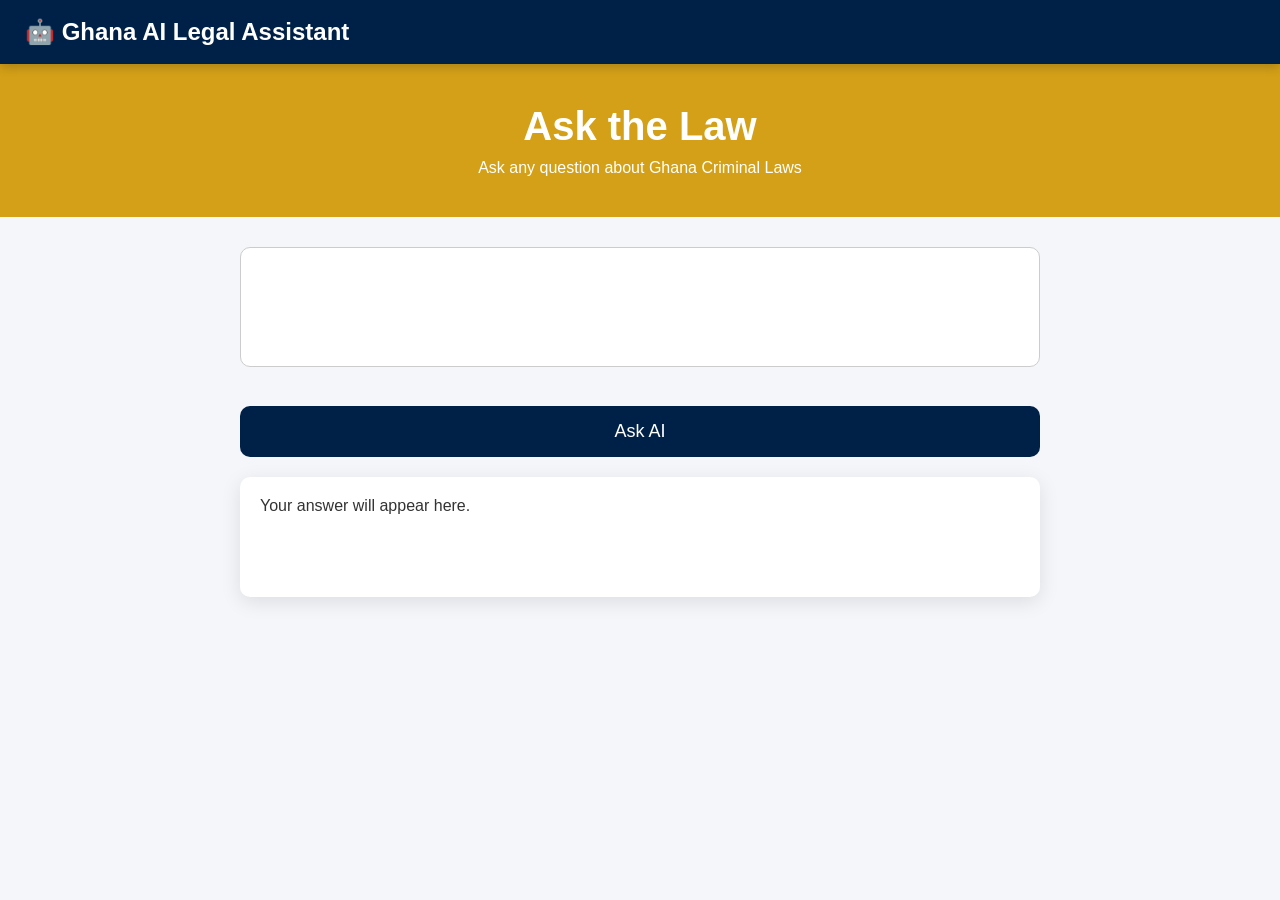
==== ai.html @ bd6d74a7 "Add HTML files for reader, settings, and splash pages - Created reader.html for displaying legal tex" ====
<!DOCTYPE html>
<html lang="en">
<head>
    <meta charset="UTF-8">
    <meta name="viewport" content="width=device-width, initial-scale=1.0">
    <title>AI Legal Assistant</title>

    <link rel="stylesheet" href="css/style.css">
</head>

<body>

<header class="top-bar">
    <h2>🤖 Ghana AI Legal Assistant</h2>
</header>

<section class="hero">

    <h1>Ask the Law</h1>

    <p>Ask any question about Ghana Criminal Laws</p>

</section>

<div class="ai-container">

    <textarea
        id="question"
        placeholder="Example: What is stealing?">
    </textarea>

    <button id="askBtn">
        Ask AI
    </button>

    <div id="answer">

        Your answer will appear here.

    </div>

</div>

<script src="js/ai.js"></script>

</body>
</html>
---- css/style.css ----
*{
    margin:0;
    padding:0;
    box-sizing:border-box;
    font-family:Arial,sans-serif;
}

body{
    background:#f4f6f9;
    color:#333;
}

.top-bar{
    background:#002147;
    color:#fff;
    display:flex;
    justify-content:space-between;
    align-items:center;
    padding:18px 25px;
    position:sticky;
    top:0;
    z-index:1000;
    box-shadow:0 3px 10px rgba(0,0,0,.2);
}

.logo{
    font-size:24px;
    font-weight:bold;
}

.user{
    font-size:15px;
}

.user{
    font-size:16px;
}

.hero{
    background:#d4a017;
    color:white;
    text-align:center;
    padding:40px 20px;
}

.hero h1{
    font-size:40px;
    margin-bottom:10px;
}

.hero input{
    width:80%;
    max-width:650px;
    padding:18px;
    border:none;
    border-radius:40px;
    font-size:18px;
    outline:none;
    box-shadow:0 8px 20px rgba(0,0,0,.2);
}

.dashboard{
    display:grid;
    grid-template-columns:repeat(auto-fit,minmax(250px,1fr));
    gap:20px;
    padding:25px;
}

.dashboard-card{
    background:white;
    border-radius:15px;
    padding:25px;
    text-align:center;
    cursor:pointer;
    box-shadow:0 5px 20px rgba(0,0,0,.15);
    transition:.3s;
}

.dashboard-card:hover{
    transform:translateY(-8px);
}

.icon{
    font-size:50px;
    margin-bottom:15px;
}

.dashboard-card h2{
    color:#002147;
    margin:15px 0;
}

.dashboard-card p{
    color:#777;
}
textarea{

width:100%;

height:150px;

padding:15px;

font-size:16px;

border-radius:10px;

border:1px solid #ccc;

margin-bottom:20px;

resize:none;

}

#answer{

margin-top:25px;

background:white;

padding:20px;

border-radius:10px;

box-shadow:0 5px 20px rgba(0,0,0,.1);

}
.law-content{
    max-width:900px;
    margin:30px auto;
    background:#fff;
    padding:30px;
    border-radius:15px;
    box-shadow:0 10px 20px rgba(0,0,0,.15);
    line-height:1.8;
    font-size:18px;
}

#bookmarkBtn{
    margin-top:30px;
    padding:15px 30px;
    background:#002147;
    color:white;
    border:none;
    border-radius:10px;
    cursor:pointer;
    font-size:16px;
}

#bookmarkBtn:hover{
    background:#003d80;
}
.reader-buttons{
    display:flex;
    justify-content:center;
    gap:15px;
    flex-wrap:wrap;
    margin-top:30px;
}

.reader-buttons button{
    padding:14px 22px;
    border:none;
    border-radius:10px;
    background:#002147;
    color:white;
    cursor:pointer;
    font-size:16px;
    transition:.3s;
}

.reader-buttons button:hover{
    background:#004080;
}
#menuBtn{
    background:none;
    border:none;
    color:white;
    font-size:28px;
    cursor:pointer;
}

.side-menu{
    position:fixed;
    top:0;
    left:-260px;
    width:250px;
    height:100%;
    background:#002147;
    transition:left .3s ease;
    padding-top:70px;
    z-index:2000;
}

.side-menu.open{
    left:0;
}

.side-menu a{
    display:block;
    color:white;
    text-decoration:none;
    padding:15px 20px;
    font-size:18px;
}

.side-menu a:hover{
    background:#003366;
}
.dark-mode{
    background:#121212;
    color:white;
}

.dark-mode .dashboard-card,
.dark-mode .law-content{
    background:#1f1f1f;
    color:white;
}

.dark-mode .top-bar{
    background:#000;
}

.dark-mode .hero{
    background:#333;
}

.dark-mode button{
    background:#444;
}
.splash-page{
    display:flex;
    justify-content:center;
    align-items:center;
    height:100vh;
    background:#002147;
    color:white;
}

.splash{
    text-align:center;
}

.logo-image{
    width:120px;
    height:120px;
    margin-bottom:20px;
}

.loader{
    width:50px;
    height:50px;
    margin:30px auto;
    border:5px solid white;
    border-top:5px solid gold;
    border-radius:50%;
    animation:spin 1s linear infinite;
}

@keyframes spin{

    from{
        transform:rotate(0deg);
    }

    to{
        transform:rotate(360deg);
    }

}
/* Side Menu */
.side-menu{
    position: fixed;
    top: 0;
    left: -260px;
    width: 250px;
    height: 100%;
    background: #002147;
    padding-top: 70px;
    transition: 0.3s;
    z-index: 1000;
}

.side-menu.open{
    left: 0;
}

.side-menu a{
    display: block;
    color: white;
    text-decoration: none;
    padding: 15px 25px;
    font-size: 18px;
}

.side-menu a:hover{
    background: #d4a017;
}

#menuBtn{
    background: none;
    border: none;
    color: white;
    font-size: 28px;
    cursor: pointer;
}
.law-content{
    background:white;
    margin:20px;
    padding:25px;
    border-radius:12px;
    box-shadow:0 4px 15px rgba(0,0,0,0.1);
    line-height:1.8;
    font-size:18px;
}

.reader-buttons{
    display:flex;
    justify-content:center;
    gap:15px;
    flex-wrap:wrap;
    margin:20px;
}

.reader-buttons button{
    background:#002147;
    color:white;
    border:none;
    padding:12px 20px;
    border-radius:8px;
    cursor:pointer;
}

.reader-buttons button:hover{
    background:#004080;
}
.ai-container{

    width:90%;
    max-width:800px;

    margin:30px auto;

}

#question{

    width:100%;

    height:120px;

    padding:15px;

    font-size:18px;

    border-radius:10px;

}

#askBtn{

    margin-top:15px;

    width:100%;

    padding:15px;

    background:#002147;

    color:white;

    border:none;

    border-radius:10px;

    cursor:pointer;

    font-size:18px;

}

#answer{

    margin-top:20px;

    background:white;

    padding:20px;

    border-radius:10px;

    min-height:120px;

}
.reader-buttons button:disabled {
    opacity: 0.4;
    cursor: not-allowed;
}
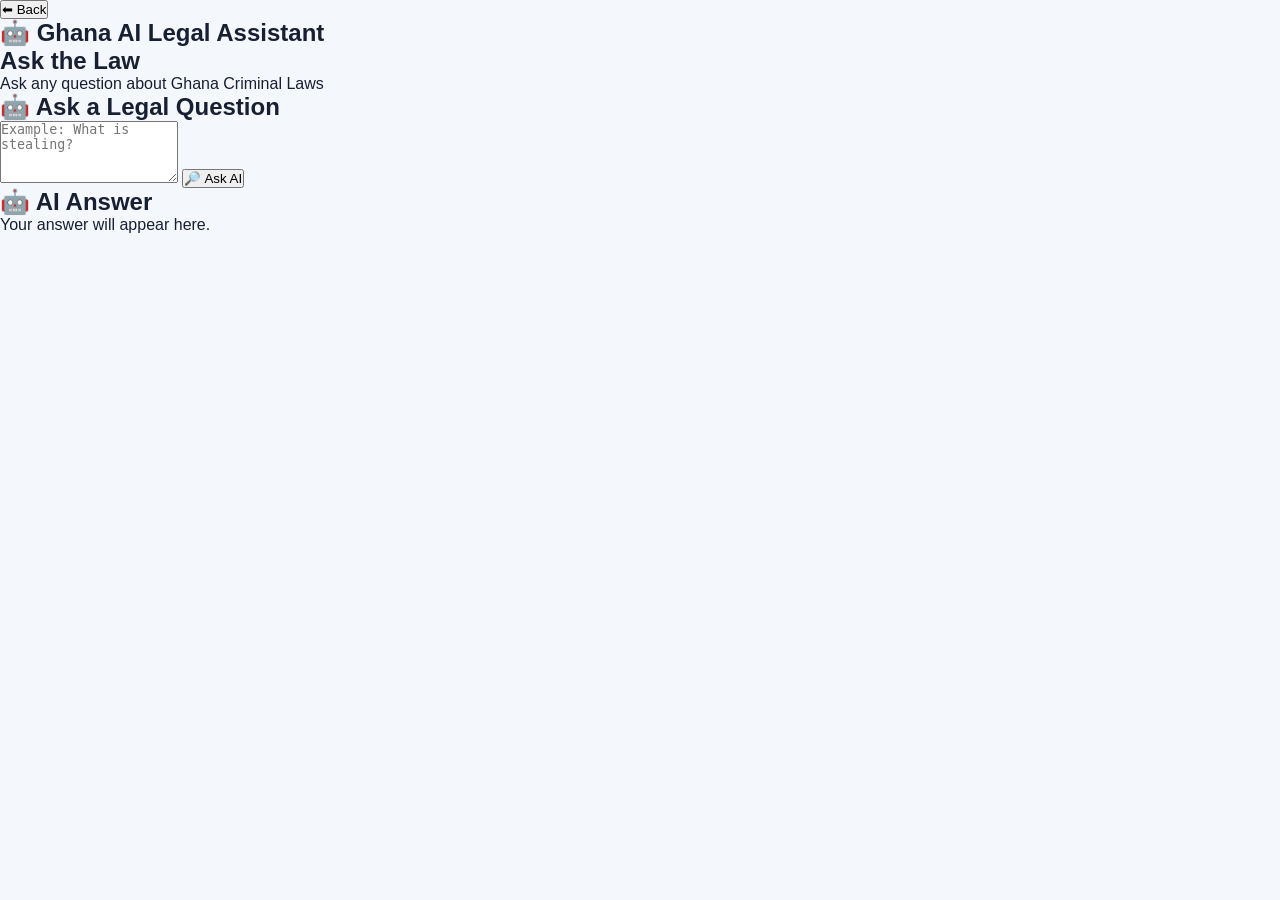
==== commit 10558016: "feat: enhance law reader functionality and UI - Implement modern side menu with close functionality " ====
--- a/ai.html
+++ b/ai.html
@@ -1,47 +1,133 @@
 <!DOCTYPE html>
 <html lang="en">
+
 <head>
+
     <meta charset="UTF-8">
-    <meta name="viewport" content="width=device-width, initial-scale=1.0">
+
+    <meta
+        name="viewport"
+        content="width=device-width, initial-scale=1.0"
+    >
+
     <title>AI Legal Assistant</title>
 
-    <link rel="stylesheet" href="css/style.css">
+    <link
+        rel="stylesheet"
+        href="css/style.css"
+    >
+
 </head>
+
 
 <body>
 
+
 <header class="top-bar">
-    <h2>🤖 Ghana AI Legal Assistant</h2>
+
+    <button onclick="history.back()">
+        ⬅ Back
+    </button>
+
+    <h2>
+        🤖 Ghana AI Legal Assistant
+    </h2>
+
 </header>
+
 
 <section class="hero">
 
-    <h1>Ask the Law</h1>
+    <h1>
+        Ask the Law
+    </h1>
 
-    <p>Ask any question about Ghana Criminal Laws</p>
+    <p>
+        Ask any question about Ghana Criminal Laws
+    </p>
 
 </section>
 
+
 <div class="ai-container">
 
-    <textarea
-        id="question"
-        placeholder="Example: What is stealing?">
-    </textarea>
 
-    <button id="askBtn">
-        Ask AI
-    </button>
+    <!-- ============================= -->
+    <!-- QUESTION BOX -->
+    <!-- ============================= -->
 
-    <div id="answer">
+    <div class="ai-question">
 
-        Your answer will appear here.
+        <h2>
+            🤖 Ask a Legal Question
+        </h2>
+
+        <textarea
+            id="question"
+            placeholder="Example: What is stealing?"
+            rows="4"
+        ></textarea>
+
+        <button id="askBtn">
+            🔎 Ask AI
+        </button>
 
     </div>
 
+
+    <!-- ============================= -->
+    <!-- ANSWER -->
+    <!-- ============================= -->
+
+    <div
+        id="answer"
+        class="ai-answer"
+    >
+
+        <h2>
+            🤖 AI Answer
+        </h2>
+
+        <p>
+            Your answer will appear here.
+        </p>
+
+    </div>
+
+
+    <!-- ============================= -->
+    <!-- FOLLOW-UP QUESTION -->
+    <!-- ============================= -->
+
+    <div
+        id="followUpBox"
+        class="ai-question"
+        style="display:none;"
+    >
+
+        <h2>
+            💬 Ask a Follow-up Question
+        </h2>
+
+        <textarea
+            id="followUpQuestion"
+            placeholder="Ask another question about this law..."
+            rows="3"
+        ></textarea>
+
+        <button id="followUpBtn">
+            🔎 Ask Follow-up
+        </button>
+
+    </div>
+
+
 </div>
+
 
 <script src="js/ai.js"></script>
 
+
 </body>
+
 </html>
--- a/css/style.css
+++ b/css/style.css
@@ -1,400 +1,1223 @@
-*{
-    margin:0;
-    padding:0;
-    box-sizing:border-box;
-    font-family:Arial,sans-serif;
-}
-
-body{
-    background:#f4f6f9;
-    color:#333;
-}
-
-.top-bar{
-    background:#002147;
-    color:#fff;
-    display:flex;
-    justify-content:space-between;
-    align-items:center;
-    padding:18px 25px;
-    position:sticky;
-    top:0;
-    z-index:1000;
-    box-shadow:0 3px 10px rgba(0,0,0,.2);
-}
-
-.logo{
-    font-size:24px;
-    font-weight:bold;
-}
-
-.user{
-    font-size:15px;
-}
-
-.user{
-    font-size:16px;
-}
-
-.hero{
-    background:#d4a017;
-    color:white;
-    text-align:center;
-    padding:40px 20px;
-}
-
-.hero h1{
-    font-size:40px;
-    margin-bottom:10px;
-}
-
-.hero input{
-    width:80%;
-    max-width:650px;
-    padding:18px;
-    border:none;
-    border-radius:40px;
-    font-size:18px;
-    outline:none;
-    box-shadow:0 8px 20px rgba(0,0,0,.2);
-}
-
-.dashboard{
-    display:grid;
-    grid-template-columns:repeat(auto-fit,minmax(250px,1fr));
-    gap:20px;
-    padding:25px;
-}
-
-.dashboard-card{
-    background:white;
-    border-radius:15px;
-    padding:25px;
-    text-align:center;
-    cursor:pointer;
-    box-shadow:0 5px 20px rgba(0,0,0,.15);
-    transition:.3s;
-}
-
-.dashboard-card:hover{
-    transform:translateY(-8px);
-}
-
-.icon{
-    font-size:50px;
-    margin-bottom:15px;
-}
-
-.dashboard-card h2{
-    color:#002147;
-    margin:15px 0;
-}
-
-.dashboard-card p{
-    color:#777;
-}
-textarea{
-
-width:100%;
-
-height:150px;
-
-padding:15px;
-
-font-size:16px;
-
-border-radius:10px;
-
-border:1px solid #ccc;
-
-margin-bottom:20px;
-
-resize:none;
-
-}
-
-#answer{
-
-margin-top:25px;
-
-background:white;
-
-padding:20px;
-
-border-radius:10px;
-
-box-shadow:0 5px 20px rgba(0,0,0,.1);
-
-}
-.law-content{
-    max-width:900px;
-    margin:30px auto;
-    background:#fff;
-    padding:30px;
-    border-radius:15px;
-    box-shadow:0 10px 20px rgba(0,0,0,.15);
-    line-height:1.8;
-    font-size:18px;
-}
-
-#bookmarkBtn{
-    margin-top:30px;
-    padding:15px 30px;
-    background:#002147;
-    color:white;
-    border:none;
-    border-radius:10px;
-    cursor:pointer;
-    font-size:16px;
-}
-
-#bookmarkBtn:hover{
-    background:#003d80;
-}
-.reader-buttons{
-    display:flex;
-    justify-content:center;
-    gap:15px;
-    flex-wrap:wrap;
-    margin-top:30px;
-}
-
-.reader-buttons button{
-    padding:14px 22px;
-    border:none;
-    border-radius:10px;
-    background:#002147;
-    color:white;
-    cursor:pointer;
-    font-size:16px;
-    transition:.3s;
-}
-
-.reader-buttons button:hover{
-    background:#004080;
-}
-#menuBtn{
-    background:none;
-    border:none;
-    color:white;
-    font-size:28px;
-    cursor:pointer;
-}
-
-.side-menu{
-    position:fixed;
-    top:0;
-    left:-260px;
-    width:250px;
-    height:100%;
-    background:#002147;
-    transition:left .3s ease;
-    padding-top:70px;
-    z-index:2000;
-}
-
-.side-menu.open{
-    left:0;
-}
-
-.side-menu a{
-    display:block;
-    color:white;
-    text-decoration:none;
-    padding:15px 20px;
-    font-size:18px;
-}
-
-.side-menu a:hover{
-    background:#003366;
-}
-.dark-mode{
-    background:#121212;
-    color:white;
-}
-
-.dark-mode .dashboard-card,
-.dark-mode .law-content{
-    background:#1f1f1f;
-    color:white;
-}
-
-.dark-mode .top-bar{
-    background:#000;
-}
-
-.dark-mode .hero{
-    background:#333;
-}
-
-.dark-mode button{
-    background:#444;
-}
-.splash-page{
-    display:flex;
-    justify-content:center;
-    align-items:center;
-    height:100vh;
-    background:#002147;
-    color:white;
-}
-
-.splash{
-    text-align:center;
-}
-
-.logo-image{
-    width:120px;
-    height:120px;
-    margin-bottom:20px;
-}
-
-.loader{
-    width:50px;
-    height:50px;
-    margin:30px auto;
-    border:5px solid white;
-    border-top:5px solid gold;
-    border-radius:50%;
-    animation:spin 1s linear infinite;
-}
-
-@keyframes spin{
-
-    from{
-        transform:rotate(0deg);
-    }
-
-    to{
-        transform:rotate(360deg);
-    }
-
-}
-/* Side Menu */
-.side-menu{
+/* ========================================
+   MODERN GHANA CRIMINAL LAWS
+   MAIN STYLESHEET
+======================================== */
+
+* {
+    box-sizing: border-box;
+    margin: 0;
+    padding: 0;
+}
+
+:root {
+    --navy: #071a33;
+    --navy-light: #102d52;
+    --gold: #d9a400;
+    --gold-light: #f4c542;
+    --white: #ffffff;
+    --background: #f4f7fb;
+    --text: #172033;
+    --muted: #718096;
+    --border: #e5eaf1;
+    --shadow: 0 10px 30px rgba(7, 26, 51, 0.08);
+    --radius: 18px;
+}
+
+html {
+    scroll-behavior: smooth;
+}
+
+body {
+    font-family:
+        Inter,
+        -apple-system,
+        BlinkMacSystemFont,
+        "Segoe UI",
+        Arial,
+        sans-serif;
+
+    background: var(--background);
+    color: var(--text);
+    min-height: 100vh;
+}
+
+
+/* ========================================
+   HEADER
+======================================== */
+
+.modern-header {
+    height: 72px;
+
+    background:
+        linear-gradient(
+            135deg,
+            var(--navy),
+            #0d315b
+        );
+
+    color: white;
+
+    display: flex;
+    align-items: center;
+    justify-content: space-between;
+
+    padding: 0 6%;
+
+    position: sticky;
+    top: 0;
+    z-index: 1000;
+
+    box-shadow:
+        0 4px 20px rgba(0, 0, 0, 0.12);
+}
+
+.modern-brand {
+    display: flex;
+    align-items: center;
+    gap: 12px;
+}
+
+.modern-brand strong {
+    display: block;
+    font-size: 17px;
+    font-weight: 700;
+}
+
+.modern-brand small {
+    display: block;
+    margin-top: 2px;
+    color: #b9c8da;
+    font-size: 11px;
+}
+
+.brand-icon {
+    width: 42px;
+    height: 42px;
+
+    display: flex;
+    align-items: center;
+    justify-content: center;
+
+    border-radius: 12px;
+
+    background:
+        linear-gradient(
+            135deg,
+            var(--gold),
+            var(--gold-light)
+        );
+
+    font-size: 22px;
+
+    box-shadow:
+        0 5px 15px rgba(217, 164, 0, 0.25);
+}
+
+.header-user {
+    width: 38px;
+    height: 38px;
+
+    border-radius: 50%;
+
+    background: rgba(255,255,255,0.12);
+
+    display: flex;
+    align-items: center;
+    justify-content: center;
+
+    font-size: 18px;
+}
+
+.menu-button {
+    border: none;
+    background: transparent;
+    color: white;
+
+    font-size: 24px;
+
+    cursor: pointer;
+
+    display: none;
+}
+
+
+/* ========================================
+   SIDE MENU
+======================================== */
+
+.side-menu {
     position: fixed;
+
+    top: 72px;
+    left: -280px;
+
+    width: 260px;
+    height: calc(100vh - 72px);
+
+    background: white;
+
+    z-index: 999;
+
+    padding: 25px 18px;
+
+    box-shadow:
+        10px 0 30px rgba(0,0,0,0.08);
+
+    transition: 0.3s ease;
+}
+
+.side-menu.open {
+    left: 0;
+}
+
+.menu-header {
+    display: flex;
+    align-items: center;
+    gap: 10px;
+
+    padding-bottom: 20px;
+
+    border-bottom: 1px solid var(--border);
+
+    margin-bottom: 15px;
+}
+
+.menu-header .brand-icon {
+    width: 38px;
+    height: 38px;
+    font-size: 18px;
+}
+
+.side-menu a {
+    display: flex;
+    align-items: center;
+    gap: 14px;
+
+    text-decoration: none;
+
+    color: var(--text);
+
+    padding: 14px;
+
+    border-radius: 12px;
+
+    margin-bottom: 6px;
+
+    transition: 0.2s ease;
+
+    font-weight: 600;
+}
+
+.side-menu a:hover {
+    background: #f1f5fa;
+    color: var(--navy);
+}
+
+.side-menu a span {
+    font-size: 14px;
+}
+
+
+/* ========================================
+   MAIN
+======================================== */
+
+.modern-main {
+    width: min(1180px, 92%);
+    margin: auto;
+
+    padding:
+        55px 0
+        100px;
+}
+
+
+/* ========================================
+   WELCOME
+======================================== */
+
+.welcome-section {
+    margin-bottom: 30px;
+}
+
+.welcome-label {
+    color: var(--gold);
+
+    font-size: 12px;
+
+    font-weight: 800;
+
+    letter-spacing: 1.5px;
+
+    margin-bottom: 8px;
+}
+
+.welcome-section h1 {
+    font-size: clamp(34px, 5vw, 52px);
+
+    line-height: 1.1;
+
+    color: var(--navy);
+
+    margin-bottom: 12px;
+}
+
+.welcome-text {
+    color: var(--muted);
+
+    font-size: 16px;
+
+    max-width: 600px;
+
+    line-height: 1.6;
+}
+
+
+/* ========================================
+   SEARCH
+======================================== */
+
+.modern-search {
+    display: flex;
+    align-items: center;
+
+    background: white;
+
+    border: 1px solid var(--border);
+
+    border-radius: 16px;
+
+    padding: 7px;
+
+    box-shadow: var(--shadow);
+
+    margin-bottom: 55px;
+
+    max-width: 760px;
+}
+
+.search-icon {
+    font-size: 20px;
+    margin-left: 15px;
+}
+
+.modern-search input {
+    flex: 1;
+
+    border: none;
+    outline: none;
+
+    padding: 15px;
+
+    font-size: 15px;
+
+    color: var(--text);
+
+    background: transparent;
+}
+
+.modern-search input::placeholder {
+    color: #9aa6b5;
+}
+
+.modern-search button {
+    width: 48px;
+    height: 48px;
+
+    border: none;
+
+    border-radius: 12px;
+
+    background:
+        linear-gradient(
+            135deg,
+            var(--gold),
+            var(--gold-light)
+        );
+
+    color: var(--navy);
+
+    font-size: 23px;
+
+    font-weight: bold;
+
+    cursor: pointer;
+
+    transition: 0.2s ease;
+}
+
+.modern-search button:hover {
+    transform: translateX(2px);
+}
+
+
+/* ========================================
+   SECTION HEADINGS
+======================================== */
+
+.quick-section {
+    margin-bottom: 50px;
+}
+
+.section-heading {
+    margin-bottom: 22px;
+}
+
+.section-label {
+    color: var(--gold);
+
+    font-size: 11px;
+
+    font-weight: 800;
+
+    letter-spacing: 1.5px;
+
+    margin-bottom: 6px;
+}
+
+.section-heading h2 {
+    color: var(--navy);
+
+    font-size: 28px;
+}
+
+
+/* ========================================
+   LAW CARDS
+======================================== */
+
+.modern-dashboard-grid {
+    display: grid;
+
+    grid-template-columns:
+        repeat(3, 1fr);
+
+    gap: 20px;
+}
+
+.modern-law-card {
+    background: white;
+
+    border:
+        1px solid var(--border);
+
+    border-radius: var(--radius);
+
+    padding: 24px;
+
+    min-height: 220px;
+
+    cursor: pointer;
+
+    box-shadow:
+        0 5px 20px
+        rgba(7, 26, 51, 0.05);
+
+    transition:
+        transform 0.25s ease,
+        box-shadow 0.25s ease,
+        border-color 0.25s ease;
+
+    position: relative;
+
+    overflow: hidden;
+}
+
+.modern-law-card::before {
+    content: "";
+
+    position: absolute;
+
     top: 0;
-    left: -260px;
-    width: 250px;
+    left: 0;
+
+    width: 100%;
+    height: 4px;
+
+    background:
+        linear-gradient(
+            90deg,
+            var(--navy),
+            var(--gold)
+        );
+}
+
+.modern-law-card:hover {
+    transform: translateY(-7px);
+
+    border-color:
+        rgba(217, 164, 0, 0.4);
+
+    box-shadow:
+        0 18px 40px
+        rgba(7, 26, 51, 0.12);
+}
+
+.law-card-top {
+    display: flex;
+
+    justify-content: space-between;
+
+    align-items: center;
+
+    margin-bottom: 28px;
+}
+
+.law-icon {
+    width: 50px;
+    height: 50px;
+
+    border-radius: 14px;
+
+    background:
+        #eef3f9;
+
+    display: flex;
+    align-items: center;
+    justify-content: center;
+
+    font-size: 25px;
+}
+
+.law-arrow {
+    color: var(--gold);
+
+    font-size: 24px;
+
+    transition: 0.2s ease;
+}
+
+.modern-law-card:hover
+.law-arrow {
+    transform: translateX(5px);
+}
+
+.law-type {
+    font-size: 10px;
+
+    color: var(--gold);
+
+    font-weight: 800;
+
+    letter-spacing: 1.2px;
+
+    margin-bottom: 8px;
+}
+
+.law-card-content h3 {
+    color: var(--navy);
+
+    font-size: 19px;
+
+    line-height: 1.35;
+
+    margin-bottom: 18px;
+}
+
+.law-action {
+    color: var(--muted);
+
+    font-size: 13px;
+
+    font-weight: 600;
+}
+
+
+/* ========================================
+   LOADING
+======================================== */
+
+.loading-card {
+    grid-column: 1 / -1;
+
+    background: white;
+
+    border-radius: var(--radius);
+
+    padding: 50px;
+
+    text-align: center;
+
+    border: 1px solid var(--border);
+
+    color: var(--muted);
+}
+
+.loading-icon {
+    font-size: 40px;
+
+    margin-bottom: 15px;
+
+    animation:
+        pulse 1.5s infinite;
+}
+
+@keyframes pulse {
+
+    0%,
+    100% {
+        transform: scale(1);
+        opacity: 0.7;
+    }
+
+    50% {
+        transform: scale(1.12);
+        opacity: 1;
+    }
+}
+
+
+/* ========================================
+   AI PROMO
+======================================== */
+
+.ai-promo {
+    display: flex;
+
+    align-items: center;
+
+    gap: 25px;
+
+    background:
+        linear-gradient(
+            135deg,
+            var(--navy),
+            #123d70
+        );
+
+    color: white;
+
+    border-radius: 22px;
+
+    padding: 35px;
+
+    margin-top: 25px;
+
+    position: relative;
+
+    overflow: hidden;
+
+    box-shadow:
+        0 15px 40px
+        rgba(7, 26, 51, 0.18);
+}
+
+.ai-promo::after {
+    content: "⚖️";
+
+    position: absolute;
+
+    right: 40px;
+    bottom: -25px;
+
+    font-size: 130px;
+
+    opacity: 0.06;
+}
+
+.ai-promo-icon {
+    width: 65px;
+    height: 65px;
+
+    border-radius: 18px;
+
+    background:
+        rgba(255,255,255,0.12);
+
+    display: flex;
+    align-items: center;
+    justify-content: center;
+
+    font-size: 32px;
+
+    flex-shrink: 0;
+}
+
+.ai-promo-content h2 {
+    font-size: 25px;
+
+    margin-bottom: 8px;
+}
+
+.ai-promo-content p:not(.section-label) {
+    color: #cbd7e6;
+
+    line-height: 1.6;
+
+    max-width: 600px;
+
+    margin-bottom: 18px;
+}
+
+.ai-promo-button {
+    display: inline-block;
+
+    text-decoration: none;
+
+    background: var(--gold);
+
+    color: var(--navy);
+
+    padding: 11px 18px;
+
+    border-radius: 10px;
+
+    font-weight: 800;
+
+    font-size: 13px;
+
+    transition: 0.2s ease;
+}
+
+.ai-promo-button:hover {
+    background: var(--gold-light);
+
+    transform: translateY(-2px);
+}
+
+
+/* ========================================
+   BOTTOM NAVIGATION
+======================================== */
+
+.bottom-navigation {
+    display: none;
+}
+
+
+/* ========================================
+   MOBILE
+======================================== */
+
+@media (max-width: 850px) {
+
+    .modern-header {
+        padding: 0 20px;
+    }
+
+    .menu-button {
+        display: block;
+    }
+
+    .modern-brand {
+        margin-right: auto;
+        margin-left: 12px;
+    }
+
+    .modern-main {
+        width: 92%;
+
+        padding-top: 35px;
+
+        padding-bottom: 100px;
+    }
+
+    .modern-dashboard-grid {
+        grid-template-columns:
+            repeat(2, 1fr);
+    }
+
+    .bottom-navigation {
+        display: flex;
+
+        position: fixed;
+
+        bottom: 0;
+        left: 0;
+
+        width: 100%;
+
+        height: 68px;
+
+        background: white;
+
+        border-top:
+            1px solid var(--border);
+
+        z-index: 1000;
+
+        justify-content:
+            space-around;
+
+        box-shadow:
+            0 -5px 20px
+            rgba(0,0,0,0.06);
+    }
+    /* ========================================
+   GLOBAL SEARCH - MODERN ENHANCEMENTS
+======================================== */
+
+/* Back button on legal search page */
+
+.back-button {
+    width: 42px;
+    height: 42px;
+
+    display: flex;
+    align-items: center;
+    justify-content: center;
+
+    border-radius: 12px;
+
+    color: white;
+
+    text-decoration: none;
+
+    font-size: 24px;
+
+    background: rgba(255,255,255,0.10);
+
+    transition: 0.2s ease;
+}
+
+.back-button:hover {
+    background: rgba(255,255,255,0.18);
+
+    transform: translateX(-2px);
+}
+
+
+/* Header badge */
+
+.header-badge {
+    width: 38px;
+    height: 38px;
+
+    display: flex;
+    align-items: center;
+    justify-content: center;
+
+    border-radius: 50%;
+
+    background:
+        rgba(255,255,255,0.10);
+
+    color: var(--gold);
+
+    font-size: 18px;
+}
+
+
+/* Search hints */
+
+.search-hints {
+
+    display: flex;
+
+    align-items: center;
+
+    flex-wrap: wrap;
+
+    gap: 8px;
+
+    margin-top: -35px;
+
+    margin-bottom: 35px;
+
+    color: var(--muted);
+
+    font-size: 13px;
+}
+
+
+.search-hint {
+
+    border: 1px solid var(--border);
+
+    background: white;
+
+    color: var(--navy);
+
+    padding: 7px 12px;
+
+    border-radius: 20px;
+
+    cursor: pointer;
+
+    font-size: 12px;
+
+    font-weight: 700;
+
+    transition: 0.2s ease;
+}
+
+
+.search-hint:hover {
+
+    background: var(--navy);
+
+    color: white;
+
+    border-color: var(--navy);
+
+    transform: translateY(-1px);
+}
+
+
+/* Results heading */
+
+.results-heading {
+
+    margin-bottom: 20px;
+
+    padding-top: 5px;
+}
+
+
+.results-heading h2 {
+
+    color: var(--navy);
+
+    font-size: 25px;
+
+    margin-bottom: 5px;
+}
+
+
+.results-heading p {
+
+    color: var(--muted);
+
+    font-size: 13px;
+}
+
+
+/* ========================================
+   SEARCH RESULT CARDS
+======================================== */
+
+#globalSearchResults {
+
+    align-items: stretch;
+}
+
+
+#globalSearchResults
+.modern-law-card {
+
+    min-height: 330px;
+
+    display: flex;
+
+    flex-direction: column;
+}
+
+
+#globalSearchResults
+.law-card-content {
+
+    display: flex;
+
+    flex-direction: column;
+
     height: 100%;
-    background: #002147;
-    padding-top: 70px;
-    transition: 0.3s;
-    z-index: 1000;
-}
-
-.side-menu.open{
-    left: 0;
-}
-
-.side-menu a{
+}
+
+
+#globalSearchResults
+.law-title {
+
+    color: var(--navy);
+
+    font-size: 21px;
+
+    line-height: 1.3;
+
+    margin-bottom: 8px;
+}
+
+
+#globalSearchResults
+.law-section {
+
+    color: var(--gold);
+
+    font-size: 13px;
+
+    font-weight: 800;
+
+    margin-bottom: 5px;
+}
+
+
+#globalSearchResults
+.law-action {
+
+    line-height: 1.7;
+
+    font-weight: 400;
+
+    color: var(--muted);
+}
+
+
+/* ========================================
+   SEARCH HIGHLIGHT
+======================================== */
+
+#globalSearchResults mark {
+
+    background:
+        #fff0a8;
+
+    color:
+        var(--navy);
+
+    padding:
+        1px 3px;
+
+    border-radius:
+        4px;
+
+    font-weight:
+        800;
+}
+
+
+/* ========================================
+   RESULT HOVER
+======================================== */
+
+#globalSearchResults
+.modern-law-card:hover {
+
+    transform:
+        translateY(-6px);
+}
+
+
+/* ========================================
+   SEARCH STATUS
+======================================== */
+
+#searchStatus {
+
+    width: 100%;
+}
+
+
+/* ========================================
+   MOBILE SEARCH
+======================================== */
+
+@media (max-width: 850px) {
+
+    .search-hints {
+
+        margin-top: -25px;
+
+        margin-bottom: 25px;
+
+    }
+
+
+    #globalSearchResults {
+
+        grid-template-columns:
+            repeat(2, 1fr);
+
+    }
+
+}
+
+
+@media (max-width: 560px) {
+
+    .back-button {
+
+        width: 36px;
+
+        height: 36px;
+
+        font-size: 20px;
+
+    }
+
+
+    .header-badge {
+
+        display: none;
+
+    }
+
+
+    .search-hints {
+
+        margin-top: -20px;
+
+        gap: 6px;
+
+    }
+
+
+    .search-hint {
+
+        padding:
+            6px 10px;
+
+    }
+
+
+    .results-heading h2 {
+
+        font-size: 22px;
+
+    }
+
+
+    #globalSearchResults {
+
+        grid-template-columns: 1fr;
+
+    }
+
+
+    #globalSearchResults
+    .modern-law-card {
+
+        min-height: 280px;
+
+    }
+
+}
+/* ========================================
+   AI LEGAL ANSWER
+======================================== */
+
+.ai-legal-answer {
+    margin: 25px 0;
+    background: #ffffff;
+    border: 1px solid #e8edf3;
+    border-radius: 18px;
+    overflow: hidden;
+    box-shadow: 0 10px 30px rgba(7, 31, 61, 0.08);
+}
+
+
+.ai-answer-header {
+    display: flex;
+    align-items: center;
+    gap: 14px;
+    padding: 20px;
+    background: linear-gradient(
+        135deg,
+        #071f3d,
+        #123c68
+    );
+    color: white;
+}
+
+
+.ai-answer-icon {
+    width: 46px;
+    height: 46px;
+    display: flex;
+    align-items: center;
+    justify-content: center;
+    background: rgba(255,255,255,0.12);
+    border-radius: 12px;
+    font-size: 23px;
+}
+
+
+.ai-answer-label {
     display: block;
-    color: white;
-    text-decoration: none;
-    padding: 15px 25px;
+    font-size: 10px;
+    font-weight: 800;
+    letter-spacing: 1.2px;
+    opacity: 0.75;
+}
+
+
+.ai-answer-header h3 {
+    margin: 4px 0 0;
     font-size: 18px;
 }
 
-.side-menu a:hover{
-    background: #d4a017;
-}
-
-#menuBtn{
-    background: none;
-    border: none;
-    color: white;
-    font-size: 28px;
-    cursor: pointer;
-}
-.law-content{
-    background:white;
-    margin:20px;
-    padding:25px;
-    border-radius:12px;
-    box-shadow:0 4px 15px rgba(0,0,0,0.1);
-    line-height:1.8;
-    font-size:18px;
-}
-
-.reader-buttons{
-    display:flex;
-    justify-content:center;
-    gap:15px;
-    flex-wrap:wrap;
-    margin:20px;
-}
-
-.reader-buttons button{
-    background:#002147;
-    color:white;
-    border:none;
-    padding:12px 20px;
-    border-radius:8px;
-    cursor:pointer;
-}
-
-.reader-buttons button:hover{
-    background:#004080;
-}
-.ai-container{
-
-    width:90%;
-    max-width:800px;
-
-    margin:30px auto;
-
-}
-
-#question{
-
-    width:100%;
-
-    height:120px;
-
-    padding:15px;
-
-    font-size:18px;
-
-    border-radius:10px;
-
-}
-
-#askBtn{
-
-    margin-top:15px;
-
-    width:100%;
-
-    padding:15px;
-
-    background:#002147;
-
-    color:white;
-
-    border:none;
-
-    border-radius:10px;
-
-    cursor:pointer;
-
-    font-size:18px;
-
-}
-
-#answer{
-
-    margin-top:20px;
-
-    background:white;
-
-    padding:20px;
-
-    border-radius:10px;
-
-    min-height:120px;
-
-}
-.reader-buttons button:disabled {
-    opacity: 0.4;
-    cursor: not-allowed;
+
+.ai-answer-body {
+    padding: 22px;
+}
+
+
+.ai-answer-text {
+    margin: 0;
+    color: #263648;
+    font-size: 15px;
+    line-height: 1.8;
+}
+
+
+.ai-source-box {
+    margin-top: 20px;
+    padding: 15px;
+    background: #f7f9fc;
+    border-left: 4px solid #d9a400;
+    border-radius: 8px;
+    color: #4a5568;
+    line-height: 1.7;
+}
+
+
+.ai-related {
+    margin-top: 22px;
+}
+
+
+.ai-related h4 {
+    margin: 0 0 12px;
+    color: #071f3d;
+}
+
+
+.ai-related-list {
+    display: grid;
+    gap: 8px;
+}
+
+
+.ai-related-item {
+    display: flex;
+    flex-direction: column;
+    gap: 3px;
+    padding: 12px;
+    background: #fafbfc;
+    border: 1px solid #edf1f5;
+    border-radius: 8px;
+}
+
+
+.ai-related-item strong {
+    color: #a87900;
+    font-size: 12px;
+}
+
+
+.ai-related-item span {
+    color: #4a5568;
+    font-size: 13px;
+}
+
+
+.ai-disclaimer {
+    margin-top: 22px;
+    padding: 14px;
+    background: #fffaf0;
+    border: 1px solid #f2dfaa;
+    border-radius: 9px;
+}
+
+
+.ai-disclaimer strong {
+    color: #8a6700;
+    font-size: 12px;
+}
+
+
+.ai-disclaimer p {
+    margin: 7px 0 0;
+    color: #6b7280;
+    font-size: 12px;
+    line-height: 1.6;
 }
